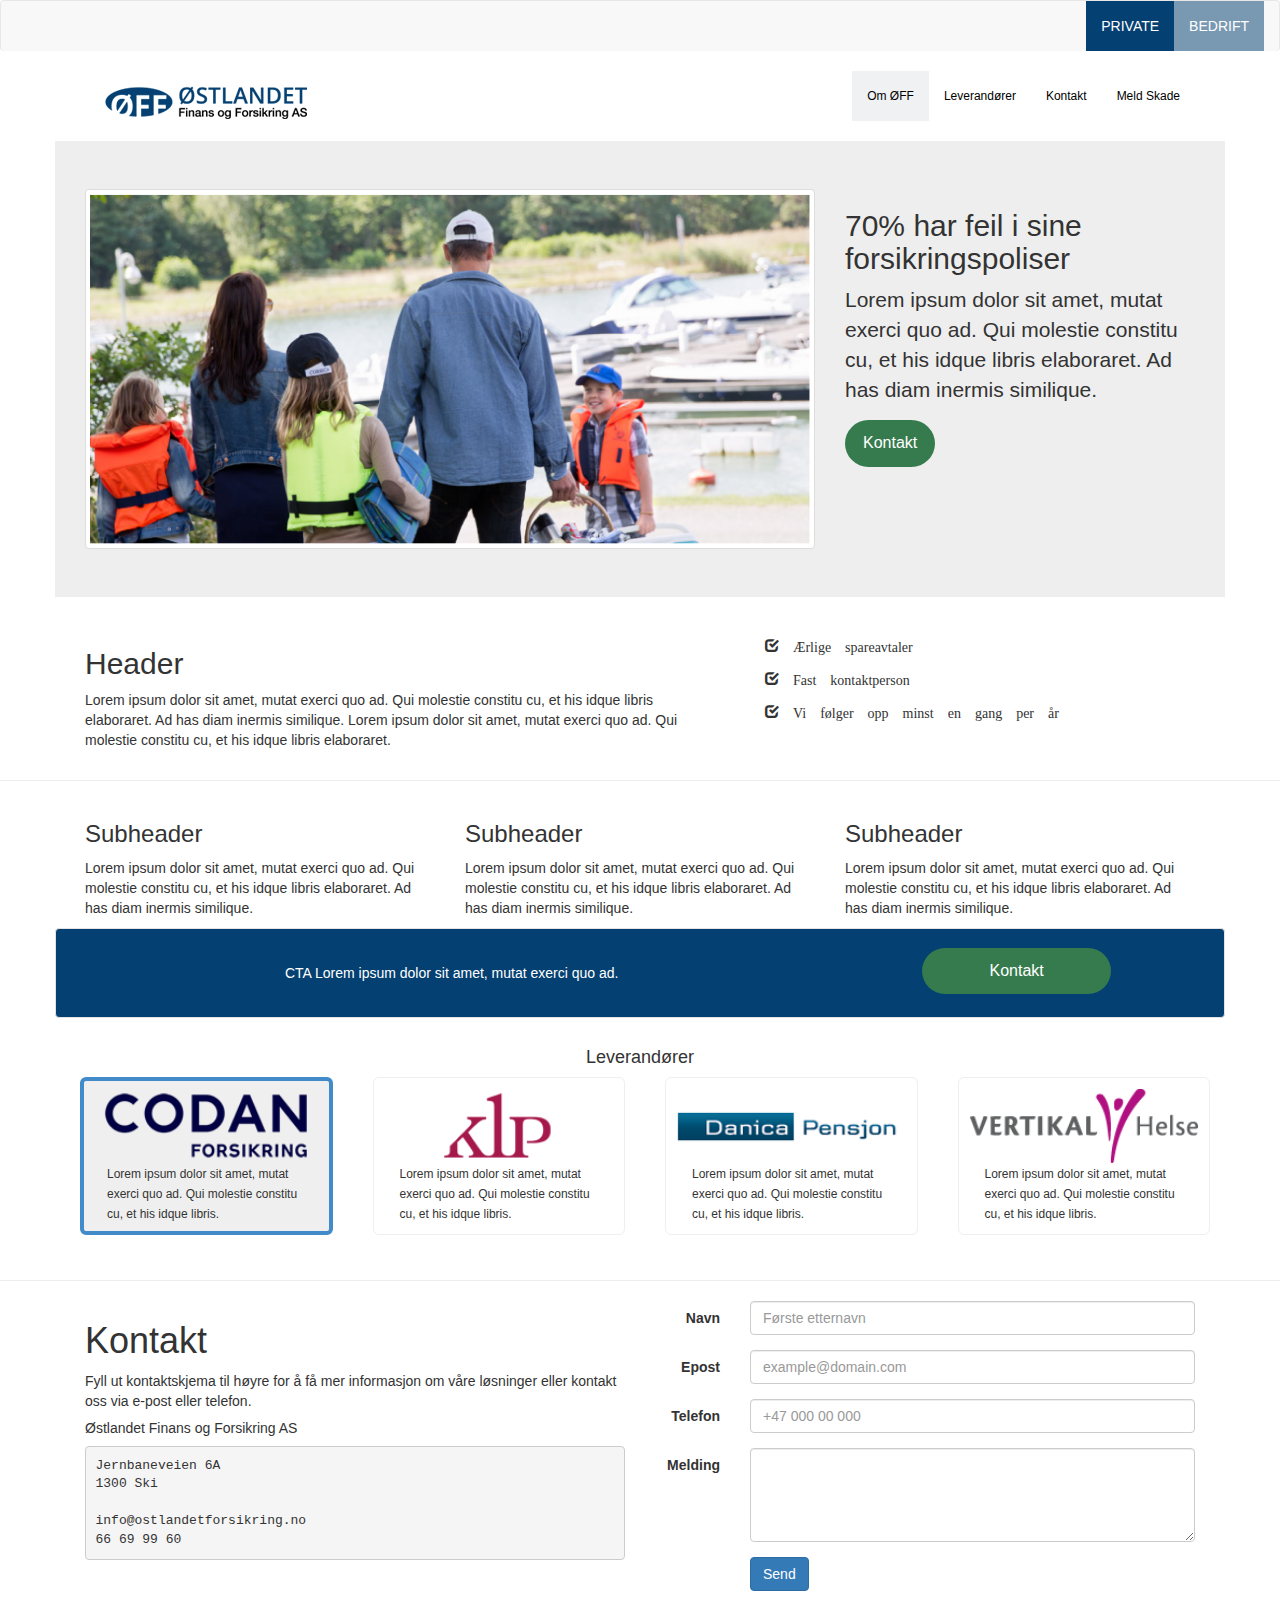
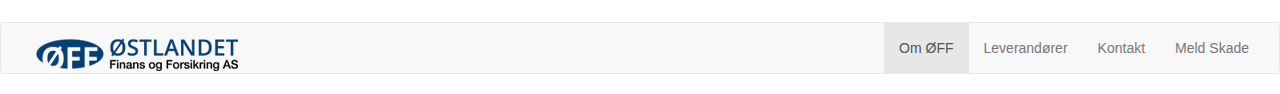
==== index.html @ be318655 "Uploading files" ====
<!doctype html>
<html>
<head>
<meta charset="UTF-8">
<title>Page</title>

<link rel="stylesheet" href="http://maxcdn.bootstrapcdn.com/bootstrap/3.3.6/css/bootstrap.min.css">
<script src="https://ajax.googleapis.com/ajax/libs/jquery/1.12.0/jquery.min.js"></script>
<script src="http://maxcdn.bootstrapcdn.com/bootstrap/3.3.6/js/bootstrap.min.js"></script>
<link rel="stylesheet" href="style.css" type="text/css" />
<script src="js/javascript.js"></script>

</head>
		
<body>

<!-- Top navigation panel -->
<div id="custom-bootstrap-menu" class="navbar navbar-default " role="navigation">
    <div class="container-fluid">
        <div class="navbar-header">
            <button type="button" class="navbar-toggle" data-toggle="collapse" data-target=".navbar-menubuilder"><span class="sr-only">Toggle navigation</span><span class="icon-bar"></span><span class="icon-bar"></span><span class="icon-bar"></span>
            </button>
        </div>
        <div class="collapse navbar-collapse navbar-menubuilder">
            <ul class="nav navbar-nav navbar-right">
                <li class="active"><a href="index.html">PRIVATE</a>
                </li>
                <li><a href="bedrift.html">BEDRIFT</a>
                </li>
            </ul>
        </div>
    </div>
</div>


<!-- Second navigation panel -->
<div class="container">
<div id="custom-bootstrap-menu1" class="navbar navbar-default " role="navigation">
    <div class="container-fluid">
        <a class="navbar-brand" href="#">
                    <img src="images/logo.png" alt="">
                </a>
        <div class="collapse navbar-collapse navbar-menubuilder">
            <ul class="nav navbar-nav navbar-right">
                <li class="active"><a href="private-omoff">Om ØFF</a>
                </li>
                <li><a href="private-leverandører">Leverandører</a>
                </li>
                <li><a href="private-kontakt">Kontakt</a>
                </li>
                <li><a href="private-meldskade">Meld Skade</a>
                </li>
            </ul>
        </div>
    </div>
</div>
</div>

	<!-- First picture with text on its right!-->
    <div class="container jumbotron container-fluid">
  	
    <div class="container col-md-8">
   <img class="pull-left img-thumbnail" src="images/mainPicture.png">
   </div>
   
   <div class="container col-md-4">
    <h2 class="featurette-heading ">70% har feil i sine forsikringspoliser</h2>
    <p class="maintextright">Lorem ipsum dolor sit amet, mutat exerci quo ad. Qui molestie constitu cu, et his idque libris elaboraret. Ad has diam inermis similique.</p>
    <button type="button" class="btn btn-custom">Kontakt</button>
  </div>
  
  
  </div>
  <div class="container container-fluid">

<div class="container col-md-7">
<h2> Header</h2>
<p> Lorem ipsum dolor sit amet, mutat exerci quo ad. Qui molestie constitu cu, et his idque libris elaboraret. Ad has diam inermis similique. Lorem ipsum dolor sit amet, mutat exerci quo ad. Qui molestie constitu cu, et his idque libris elaboraret. </p>
</div>


<div class="col-md-5">
     

    
        <ul class="list-group">
  <li class="list-group-item glyphicon glyphicon-check"> Ærlige spareavtaler</li>
  <li class="list-group-item glyphicon glyphicon-check"> Fast kontaktperson</li>
  <li class="list-group-item glyphicon glyphicon-check"> Vi følger opp minst en gang per år</li>
  
</ul>
        
    </div>
</div>


<hr>
<div class="container container-fluid">
<div class="container col-md-4">
	<h3>Subheader</h3>
    <p> Lorem ipsum dolor sit amet, mutat exerci quo ad. Qui molestie constitu cu, et his idque libris elaboraret. Ad has diam inermis similique. </p>
</div>
<div class="container col-md-4">
	<h3>Subheader</h3>
    <p> Lorem ipsum dolor sit amet, mutat exerci quo ad. Qui molestie constitu cu, et his idque libris elaboraret. Ad has diam inermis similique. </p>
</div>
<div class="container col-md-4">
	<h3>Subheader</h3>
    <p> Lorem ipsum dolor sit amet, mutat exerci quo ad. Qui molestie constitu cu, et his idque libris elaboraret. Ad has diam inermis similique. </p>
</div>

</div>

<div class=" container well welledit"> 
     
  
      <div class="panel-body col-md-8">
        CTA Lorem ipsum dolor sit amet, mutat exerci quo ad.
      </div>
      <div class="col-md-1"></div>
      <button type="button" class="btn btn-custom col-md-2">Kontakt</button>
      
</div>

<div class="container leverandorer">
<h4>Leverandører</h4>
</div>


<!-- Leverandører part with 4 column with logos and texts !-->
<div class="container">
    
    <div class="row form-group product-chooser">
    
    	<div class="col-xs-12 col-sm-12 col-md-3 col-lg-3">
    		<div class="product-chooser-item selected">
    			<img src="images/codan-logo.png" class="img-rounded col-xs-4 col-sm-4 col-md-12 col-lg-12" alt="Mobile and Desktop">
                <div class="col-xs-8 col-sm-8 col-md-12 col-lg-12">
    			
    				<span class="description">Lorem ipsum dolor sit amet, mutat exerci quo ad. Qui molestie constitu cu, et his idque libris.</span>
    				<input type="radio" name="product" value="mobile_desktop" checked="checked">
    			</div>
    			<div class="clear"></div>
    		</div>
    	</div>
    	
    	<div class="col-xs-12 col-sm-12 col-md-3 col-lg-3">
    		<div class="product-chooser-item">
    			<img src="images/klp.png" class="img-rounded col-xs-4 col-sm-4 col-md-12 col-lg-12" alt="Desktop">
                <div class="col-xs-8 col-sm-8 col-md-12 col-lg-12">
    				
    				<span class="description">Lorem ipsum dolor sit amet, mutat exerci quo ad. Qui molestie constitu cu, et his idque libris.</span>
    				<input type="radio" name="product" value="desktop">
    			</div>
    			<div class="clear"></div>
    		</div>
    	</div>
    	
    	<div class="col-xs-12 col-sm-12 col-md-3 col-lg-3">
    		<div class="product-chooser-item">
    			<img src="images/Logo-Danica-Pensjon-32px.png" class="img-rounded col-xs-4 col-sm-4 col-md-12 col-lg-12 imagessizesdanica" alt="Mobile">
                <div class="col-xs-8 col-sm-8 col-md-12 col-lg-12">
    				
    				<span class="description">Lorem ipsum dolor sit amet, mutat exerci quo ad. Qui molestie constitu cu, et his idque libris.</span>
    				<input type="radio" name="product" value="mobile">
    			</div>
    			<div class="clear"></div>
    		</div>
    	</div>
        
        <div class="col-xs-12 col-sm-12 col-md-3 col-lg-3">
    		<div class="product-chooser-item">
    			<img src="images/vertikal_helse.png" class="img-rounded col-xs-4 col-sm-4 col-md-12 col-lg-12 imagessizes" alt="Mobile">
                <div class="col-xs-8 col-sm-8 col-md-12 col-lg-12">
    				
    				<span class="description">Lorem ipsum dolor sit amet, mutat exerci quo ad. Qui molestie constitu cu, et his idque libris.</span>
    				<input type="radio" name="product" value="mobile">
    			</div>
    			<div class="clear"></div>
    		</div>
    	</div>
    	
    </div>
</div>

<hr>
<div class="container">
	<div  class="col-md-6">
	<h1>Kontakt</h1>
    <p> Fyll ut kontaktskjema til høyre for å få mer informasjon om våre løsninger eller kontakt oss via e-post eller telefon.</p>

<h5>Østlandet Finans og Forsikring AS</h5>
<pre>Jernbaneveien 6A
1300 Ski

info@ostlandetforsikring.no
66 69 99 60 
</pre>
</div>
    
    
    
    <form class="form-horizontal col-md-6" role="form" method="post" action="index.php">
    <div class="form-group">
        <label for="name" class="col-sm-2 control-label">Navn</label>
        <div class="col-sm-10">
            <input type="text" class="form-control" id="name" name="name" placeholder="Første etternavn" >
        </div>
    </div>
    <div class="form-group">
        <label for="email" class="col-sm-2 control-label">Epost</label>
        <div class="col-sm-10">
            <input type="email" class="form-control" id="email" name="email" placeholder="example@domain.com" >
        </div>
    </div>
    <div class="form-group">
        <label for="human" class="col-sm-2 control-label">Telefon</label>
        <div class="col-sm-10">
            <input type="text" class="form-control" id="human" name="human" placeholder="+47 000 00 000">
           
        </div>
    </div>
    <div class="form-group">
        <label for="message" class="col-sm-2 control-label">Melding</label>
        <div class="col-sm-10">
            <textarea class="form-control" rows="4" name="message"></textarea>
        
    </div>
    </div>
        
    <div class="form-group">
        <div class="col-sm-10 col-sm-offset-2">
            <input id="submit" name="submit" type="submit" value="Send" class="btn btn-primary">
        </div>
    </div>
    <div class="form-group">
        <div class="col-sm-10 col-sm-offset-2">
             
        </div>
    </div>
</form> 
</div>

<div id="custom-bootstrap-menu2" class="navbar navbar-default " role="navigation">
    <div class="container-fluid">
        <a class="navbar-brand" href="#">
                    <img src="images/logo.png" alt="">
                </a>
        <div class="collapse navbar-collapse navbar-menubuilder">
            <ul class="nav navbar-nav navbar-right">
                <li class="active"><a href="private-omoff">Om ØFF</a>
                </li>
                <li><a href="private-leverandører">Leverandører</a>
                </li>
                <li><a href="private-kontakt">Kontakt</a>
                </li>
                <li><a href="private-meldskade">Meld Skade</a>
                </li>
            </ul>
        </div>
    </div>
</div>


</body>
</html>
---- style.css ----
#custom-bootstrap-menu.navbar-default .navbar-brand {
    color: rgba(119, 119, 119, 1);
}
#custom-bootstrap-menu.navbar-default {
    font-size: 14px;
    background-color: rgba(248, 248, 248, 1);
    border-bottom-width: 0px;
}
#custom-bootstrap-menu.navbar-default .navbar-nav>li>a {
    color: rgba(255, 255, 255, 1);
    background-color: rgba(121, 152, 178, 1);
}
#custom-bootstrap-menu.navbar-default .navbar-nav>li>a:hover,
#custom-bootstrap-menu.navbar-default .navbar-nav>li>a:focus {
    color: rgba(51, 51, 51, 1);
    background-color: rgba(248, 248, 248, 0);
}
#custom-bootstrap-menu.navbar-default .navbar-nav>.active>a,
#custom-bootstrap-menu.navbar-default .navbar-nav>.active>a:hover,
#custom-bootstrap-menu.navbar-default .navbar-nav>.active>a:focus {
    color: rgba(255, 255, 255, 1);
    background-color: rgba(4, 64, 113, 1);
}
#custom-bootstrap-menu.navbar-default .navbar-toggle {
    border-color: #044071;
}
#custom-bootstrap-menu.navbar-default .navbar-toggle:hover,
#custom-bootstrap-menu.navbar-default .navbar-toggle:focus {
    background-color: #044071;
}
#custom-bootstrap-menu.navbar-default .navbar-toggle .icon-bar {
    background-color: #044071;
}
#custom-bootstrap-menu.navbar-default .navbar-toggle:hover .icon-bar,
#custom-bootstrap-menu.navbar-default .navbar-toggle:focus .icon-bar {
    background-color: #f8f8f8;
}



#custom-bootstrap-menu1.navbar-default .navbar-brand {
    color: rgba(119, 119, 119, 1);
}
#custom-bootstrap-menu1.navbar-default {
    font-size: 12px;
    background-color: rgba(255, 255, 255, 1);
    border-width: 0px;
    border-radius: 0px;
}
#custom-bootstrap-menu1.navbar-default .navbar-nav>li>a {
    color: rgba(0, 0, 0, 1);
    background-color: rgba(255, 255, 255, 1);
}
#custom-bootstrap-menu1.navbar-default .navbar-nav>li>a:hover,
#custom-bootstrap-menu1.navbar-default .navbar-nav>li>a:focus {
    color: rgba(51, 51, 51, 1);
    background-color: rgba(239, 241, 243, 1);
}
#custom-bootstrap-menu1.navbar-default .navbar-nav>.active>a,
#custom-bootstrap-menu1.navbar-default .navbar-nav>.active>a:hover,
#custom-bootstrap-menu1.navbar-default .navbar-nav>.active>a:focus {
    color: rgba(0, 0, 0, 1);
    background-color: rgba(239, 241, 243, 1);
}
#custom-bootstrap-menu1.navbar-default .navbar-toggle {
    border-color: #eff1f3;
}
#custom-bootstrap-menu1.navbar-default .navbar-toggle:hover,
#custom-bootstrap-menu1.navbar-default .navbar-toggle:focus {
    background-color: #eff1f3;
}
#custom-bootstrap-menu1.navbar-default .navbar-toggle .icon-bar {
    background-color: #eff1f3;
}
#custom-bootstrap-menu1.navbar-default .navbar-toggle:hover .icon-bar,
#custom-bootstrap-menu1.navbar-default .navbar-toggle:focus .icon-bar {
    background-color: #ffffff;
}

.btn-custom {background: rgba(54, 123, 77, 1); border-color: rgba(255, 255, 255, 0); color: rgba(255, 255, 255, 1); font-size: 16px; border-radius: 70px; border-width: 6px;}
.btn-custom:hover {background: rgba(78, 126, 94, 1); border-color: rgba(255, 255, 255, 0); color: rgba(255, 255, 255, 1);}
.btn-custom:active, .btn-custom:focus {background: rgba(54, 123, 77, 1); border-color: rgba(54, 123, 77, 1); color: rgba(255, 255, 255, 1);}



.radio label {
    /*min-width: 400px;*/
    width: 100%;
    
    font-weight: normal;
}
.radio input[type="radio"]:empty {
    display: none;
}
.radio input[type="radio"]:empty ~ label {
    position: relative;
    line-height: 2.5em;
    text-indent: 3.25em;
    cursor: pointer;
    -webkit-user-select: none;
    -moz-user-select: none;
    -ms-user-select: none;
    user-select: none;
}
.radio input[type="radio"]:empty ~ label:before {
    position: absolute;
    display: block;
    top: 0;
    bottom: 0;
    left: 0;
    content:'';
    width: 2.5em;
    
    border-radius: 3px 0 0 3px;
}
.radio input[type="radio"]:hover:not(:checked) ~ label:before {
    content:'\2714';
    text-indent: .9em;
    color: #C2C2C2;
}
.radio input[type="radio"]:hover:not(:checked) ~ label {
    color: #888;
}
.radio input[type="radio"]:checked ~ label:before {
    content:'\2714';
    text-indent: .9em;
    color: #333;
    
}
.radio input[type="radio"]:checked ~ label {
    color: #777;
}
.radio input[type="radio"]:focus ~ label:before {
    box-shadow: 0 0 0 3px #999;
}

.radio-primary input[type="radio"]:checked ~ label:before {
    color: #fff;
    background-color: #337ab7;
}
.radio-success input[type="radio"]:checked ~ label:before {
    color: #fff;
    background-color: #5cb85c;
}
.radio-danger input[type="radio"]:checked ~ label:before {
    color: #fff;
    background-color: #d9534f;
}
.radio-warning input[type="radio"]:checked ~ label:before {
    color: #fff;
    background-color: #f0ad4e;
}
.radio-info input[type="radio"]:checked ~ label:before {
    color: #fff;
    background-color: #5bc0de;
}

.welledit{
	background:#044071;
	color: #FFFFFF;
	text-align: center;
	
	}
	
.leverandorer{
	text-align: center;
	}
	
	
	div.clear
{
    clear: both;
}

div.product-chooser{
    
}

    div.product-chooser.disabled div.product-chooser-item
	{
		zoom: 1;
		filter: alpha(opacity=60);
		opacity: 0.6;
		cursor: default;
	}

	div.product-chooser div.product-chooser-item{
		padding: 11px;
		border-radius: 6px;
		cursor: pointer;
		position: relative;
		border: 1px solid #efefef;
		margin-bottom: 10px;
        margin-left: 10px;
        margin-right: 10x;
	}
	
	div.product-chooser div.product-chooser-item.selected{
		border: 4px solid #428bca;
		background: #efefef;
		padding: 8px;
		filter: alpha(opacity=100);
		opacity: 1;
	}
	
		div.product-chooser div.product-chooser-item img{
			padding: 0;
		}
		
		div.product-chooser div.product-chooser-item span.title{
			display: block;
			margin: 10px 0 5px 0;
			font-weight: bold;
			font-size: 12px;
		}
		
		div.product-chooser div.product-chooser-item span.description{
			font-size: 12px;
		}
		
		div.product-chooser div.product-chooser-item input{
			position: absolute;
			left: 0;
			top: 0;
			visibility:hidden;
		}
		
.list-group li:nth-child(1){
  
  border: 0 none;
  
}
.list-group li:nth-child(2){
  
  border: 0 none;
}
.list-group li:nth-child(3){
  
  border: 0 none;
}
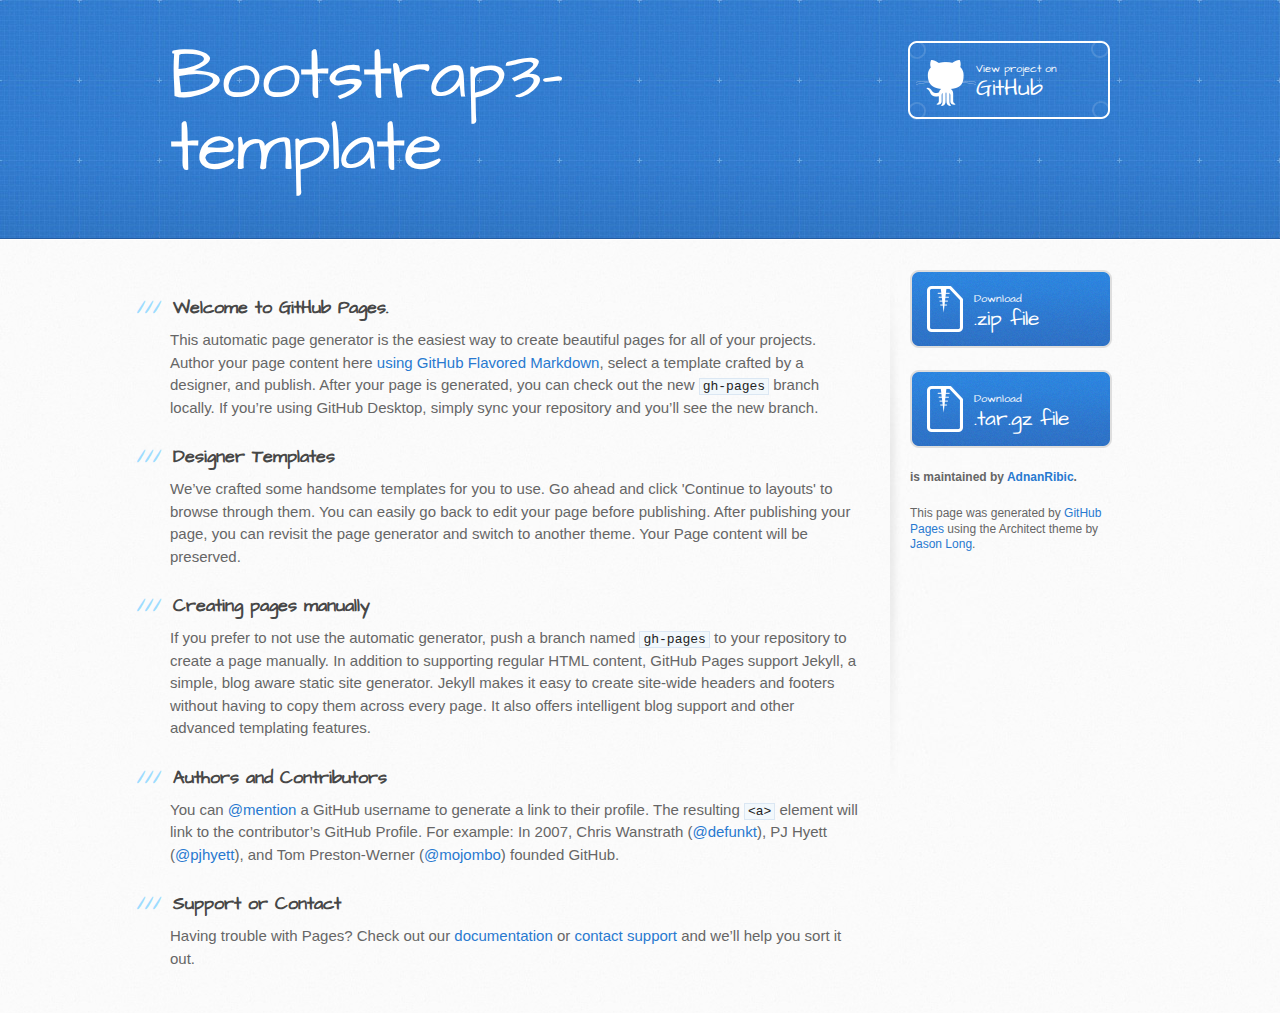
==== commit e77eea42: "Create gh-pages branch via GitHub" ====
--- a/index.html
+++ b/index.html
@@ -1,266 +1,76 @@
-<!doctype html>
+<!DOCTYPE html>
 <html>
-<head>
-<meta charset="UTF-8">
-<title>Page</title>
+  <head>
+    <meta charset='utf-8'>
+    <meta http-equiv="X-UA-Compatible" content="chrome=1">
+    <meta name="viewport" content="width=device-width, initial-scale=1, maximum-scale=1">
+    <link href='https://fonts.googleapis.com/css?family=Architects+Daughter' rel='stylesheet' type='text/css'>
+    <link rel="stylesheet" type="text/css" href="stylesheets/stylesheet.css" media="screen">
+    <link rel="stylesheet" type="text/css" href="stylesheets/github-light.css" media="screen">
+    <link rel="stylesheet" type="text/css" href="stylesheets/print.css" media="print">
 
-<link rel="stylesheet" href="http://maxcdn.bootstrapcdn.com/bootstrap/3.3.6/css/bootstrap.min.css">
-<script src="https://ajax.googleapis.com/ajax/libs/jquery/1.12.0/jquery.min.js"></script>
-<script src="http://maxcdn.bootstrapcdn.com/bootstrap/3.3.6/js/bootstrap.min.js"></script>
-<link rel="stylesheet" href="style.css" type="text/css" />
-<script src="js/javascript.js"></script>
+    <!--[if lt IE 9]>
+    <script src="//html5shiv.googlecode.com/svn/trunk/html5.js"></script>
+    <![endif]-->
 
-</head>
-		
-<body>
+    <title>Bootstrap3-template by AdnanRibic</title>
+  </head>
 
-<!-- Top navigation panel -->
-<div id="custom-bootstrap-menu" class="navbar navbar-default " role="navigation">
-    <div class="container-fluid">
-        <div class="navbar-header">
-            <button type="button" class="navbar-toggle" data-toggle="collapse" data-target=".navbar-menubuilder"><span class="sr-only">Toggle navigation</span><span class="icon-bar"></span><span class="icon-bar"></span><span class="icon-bar"></span>
-            </button>
-        </div>
-        <div class="collapse navbar-collapse navbar-menubuilder">
-            <ul class="nav navbar-nav navbar-right">
-                <li class="active"><a href="index.html">PRIVATE</a>
-                </li>
-                <li><a href="bedrift.html">BEDRIFT</a>
-                </li>
-            </ul>
-        </div>
+  <body>
+    <header>
+      <div class="inner">
+        <h1>Bootstrap3-template</h1>
+        <h2></h2>
+        <a href="https://github.com/AdnanRibic/Bootstrap3-template" class="button"><small>View project on</small> GitHub</a>
+      </div>
+    </header>
+
+    <div id="content-wrapper">
+      <div class="inner clearfix">
+        <section id="main-content">
+          <h3>
+<a id="welcome-to-github-pages" class="anchor" href="#welcome-to-github-pages" aria-hidden="true"><span aria-hidden="true" class="octicon octicon-link"></span></a>Welcome to GitHub Pages.</h3>
+
+<p>This automatic page generator is the easiest way to create beautiful pages for all of your projects. Author your page content here <a href="https://guides.github.com/features/mastering-markdown/">using GitHub Flavored Markdown</a>, select a template crafted by a designer, and publish. After your page is generated, you can check out the new <code>gh-pages</code> branch locally. If you’re using GitHub Desktop, simply sync your repository and you’ll see the new branch.</p>
+
+<h3>
+<a id="designer-templates" class="anchor" href="#designer-templates" aria-hidden="true"><span aria-hidden="true" class="octicon octicon-link"></span></a>Designer Templates</h3>
+
+<p>We’ve crafted some handsome templates for you to use. Go ahead and click 'Continue to layouts' to browse through them. You can easily go back to edit your page before publishing. After publishing your page, you can revisit the page generator and switch to another theme. Your Page content will be preserved.</p>
+
+<h3>
+<a id="creating-pages-manually" class="anchor" href="#creating-pages-manually" aria-hidden="true"><span aria-hidden="true" class="octicon octicon-link"></span></a>Creating pages manually</h3>
+
+<p>If you prefer to not use the automatic generator, push a branch named <code>gh-pages</code> to your repository to create a page manually. In addition to supporting regular HTML content, GitHub Pages support Jekyll, a simple, blog aware static site generator. Jekyll makes it easy to create site-wide headers and footers without having to copy them across every page. It also offers intelligent blog support and other advanced templating features.</p>
+
+<h3>
+<a id="authors-and-contributors" class="anchor" href="#authors-and-contributors" aria-hidden="true"><span aria-hidden="true" class="octicon octicon-link"></span></a>Authors and Contributors</h3>
+
+<p>You can <a href="https://help.github.com/articles/basic-writing-and-formatting-syntax/#mentioning-users-and-teams" class="user-mention">@mention</a> a GitHub username to generate a link to their profile. The resulting <code>&lt;a&gt;</code> element will link to the contributor’s GitHub Profile. For example: In 2007, Chris Wanstrath (<a href="https://github.com/defunkt" class="user-mention">@defunkt</a>), PJ Hyett (<a href="https://github.com/pjhyett" class="user-mention">@pjhyett</a>), and Tom Preston-Werner (<a href="https://github.com/mojombo" class="user-mention">@mojombo</a>) founded GitHub.</p>
+
+<h3>
+<a id="support-or-contact" class="anchor" href="#support-or-contact" aria-hidden="true"><span aria-hidden="true" class="octicon octicon-link"></span></a>Support or Contact</h3>
+
+<p>Having trouble with Pages? Check out our <a href="https://help.github.com/pages">documentation</a> or <a href="https://github.com/contact">contact support</a> and we’ll help you sort it out.</p>
+        </section>
+
+        <aside id="sidebar">
+          <a href="https://github.com/AdnanRibic/Bootstrap3-template/zipball/master" class="button">
+            <small>Download</small>
+            .zip file
+          </a>
+          <a href="https://github.com/AdnanRibic/Bootstrap3-template/tarball/master" class="button">
+            <small>Download</small>
+            .tar.gz file
+          </a>
+
+          <p class="repo-owner"><a href="https://github.com/AdnanRibic/Bootstrap3-template"></a> is maintained by <a href="https://github.com/AdnanRibic">AdnanRibic</a>.</p>
+
+          <p>This page was generated by <a href="https://pages.github.com">GitHub Pages</a> using the Architect theme by <a href="https://twitter.com/jasonlong">Jason Long</a>.</p>
+        </aside>
+      </div>
     </div>
-</div>
 
-
-<!-- Second navigation panel -->
-<div class="container">
-<div id="custom-bootstrap-menu1" class="navbar navbar-default " role="navigation">
-    <div class="container-fluid">
-        <a class="navbar-brand" href="#">
-                    <img src="images/logo.png" alt="">
-                </a>
-        <div class="collapse navbar-collapse navbar-menubuilder">
-            <ul class="nav navbar-nav navbar-right">
-                <li class="active"><a href="private-omoff">Om ØFF</a>
-                </li>
-                <li><a href="private-leverandører">Leverandører</a>
-                </li>
-                <li><a href="private-kontakt">Kontakt</a>
-                </li>
-                <li><a href="private-meldskade">Meld Skade</a>
-                </li>
-            </ul>
-        </div>
-    </div>
-</div>
-</div>
-
-	<!-- First picture with text on its right!-->
-    <div class="container jumbotron container-fluid">
-  	
-    <div class="container col-md-8">
-   <img class="pull-left img-thumbnail" src="images/mainPicture.png">
-   </div>
-   
-   <div class="container col-md-4">
-    <h2 class="featurette-heading ">70% har feil i sine forsikringspoliser</h2>
-    <p class="maintextright">Lorem ipsum dolor sit amet, mutat exerci quo ad. Qui molestie constitu cu, et his idque libris elaboraret. Ad has diam inermis similique.</p>
-    <button type="button" class="btn btn-custom">Kontakt</button>
-  </div>
   
-  
-  </div>
-  <div class="container container-fluid">
-
-<div class="container col-md-7">
-<h2> Header</h2>
-<p> Lorem ipsum dolor sit amet, mutat exerci quo ad. Qui molestie constitu cu, et his idque libris elaboraret. Ad has diam inermis similique. Lorem ipsum dolor sit amet, mutat exerci quo ad. Qui molestie constitu cu, et his idque libris elaboraret. </p>
-</div>
-
-
-<div class="col-md-5">
-     
-
-    
-        <ul class="list-group">
-  <li class="list-group-item glyphicon glyphicon-check"> Ærlige spareavtaler</li>
-  <li class="list-group-item glyphicon glyphicon-check"> Fast kontaktperson</li>
-  <li class="list-group-item glyphicon glyphicon-check"> Vi følger opp minst en gang per år</li>
-  
-</ul>
-        
-    </div>
-</div>
-
-
-<hr>
-<div class="container container-fluid">
-<div class="container col-md-4">
-	<h3>Subheader</h3>
-    <p> Lorem ipsum dolor sit amet, mutat exerci quo ad. Qui molestie constitu cu, et his idque libris elaboraret. Ad has diam inermis similique. </p>
-</div>
-<div class="container col-md-4">
-	<h3>Subheader</h3>
-    <p> Lorem ipsum dolor sit amet, mutat exerci quo ad. Qui molestie constitu cu, et his idque libris elaboraret. Ad has diam inermis similique. </p>
-</div>
-<div class="container col-md-4">
-	<h3>Subheader</h3>
-    <p> Lorem ipsum dolor sit amet, mutat exerci quo ad. Qui molestie constitu cu, et his idque libris elaboraret. Ad has diam inermis similique. </p>
-</div>
-
-</div>
-
-<div class=" container well welledit"> 
-     
-  
-      <div class="panel-body col-md-8">
-        CTA Lorem ipsum dolor sit amet, mutat exerci quo ad.
-      </div>
-      <div class="col-md-1"></div>
-      <button type="button" class="btn btn-custom col-md-2">Kontakt</button>
-      
-</div>
-
-<div class="container leverandorer">
-<h4>Leverandører</h4>
-</div>
-
-
-<!-- Leverandører part with 4 column with logos and texts !-->
-<div class="container">
-    
-    <div class="row form-group product-chooser">
-    
-    	<div class="col-xs-12 col-sm-12 col-md-3 col-lg-3">
-    		<div class="product-chooser-item selected">
-    			<img src="images/codan-logo.png" class="img-rounded col-xs-4 col-sm-4 col-md-12 col-lg-12" alt="Mobile and Desktop">
-                <div class="col-xs-8 col-sm-8 col-md-12 col-lg-12">
-    			
-    				<span class="description">Lorem ipsum dolor sit amet, mutat exerci quo ad. Qui molestie constitu cu, et his idque libris.</span>
-    				<input type="radio" name="product" value="mobile_desktop" checked="checked">
-    			</div>
-    			<div class="clear"></div>
-    		</div>
-    	</div>
-    	
-    	<div class="col-xs-12 col-sm-12 col-md-3 col-lg-3">
-    		<div class="product-chooser-item">
-    			<img src="images/klp.png" class="img-rounded col-xs-4 col-sm-4 col-md-12 col-lg-12" alt="Desktop">
-                <div class="col-xs-8 col-sm-8 col-md-12 col-lg-12">
-    				
-    				<span class="description">Lorem ipsum dolor sit amet, mutat exerci quo ad. Qui molestie constitu cu, et his idque libris.</span>
-    				<input type="radio" name="product" value="desktop">
-    			</div>
-    			<div class="clear"></div>
-    		</div>
-    	</div>
-    	
-    	<div class="col-xs-12 col-sm-12 col-md-3 col-lg-3">
-    		<div class="product-chooser-item">
-    			<img src="images/Logo-Danica-Pensjon-32px.png" class="img-rounded col-xs-4 col-sm-4 col-md-12 col-lg-12 imagessizesdanica" alt="Mobile">
-                <div class="col-xs-8 col-sm-8 col-md-12 col-lg-12">
-    				
-    				<span class="description">Lorem ipsum dolor sit amet, mutat exerci quo ad. Qui molestie constitu cu, et his idque libris.</span>
-    				<input type="radio" name="product" value="mobile">
-    			</div>
-    			<div class="clear"></div>
-    		</div>
-    	</div>
-        
-        <div class="col-xs-12 col-sm-12 col-md-3 col-lg-3">
-    		<div class="product-chooser-item">
-    			<img src="images/vertikal_helse.png" class="img-rounded col-xs-4 col-sm-4 col-md-12 col-lg-12 imagessizes" alt="Mobile">
-                <div class="col-xs-8 col-sm-8 col-md-12 col-lg-12">
-    				
-    				<span class="description">Lorem ipsum dolor sit amet, mutat exerci quo ad. Qui molestie constitu cu, et his idque libris.</span>
-    				<input type="radio" name="product" value="mobile">
-    			</div>
-    			<div class="clear"></div>
-    		</div>
-    	</div>
-    	
-    </div>
-</div>
-
-<hr>
-<div class="container">
-	<div  class="col-md-6">
-	<h1>Kontakt</h1>
-    <p> Fyll ut kontaktskjema til høyre for å få mer informasjon om våre løsninger eller kontakt oss via e-post eller telefon.</p>
-
-<h5>Østlandet Finans og Forsikring AS</h5>
-<pre>Jernbaneveien 6A
-1300 Ski
-
-info@ostlandetforsikring.no
-66 69 99 60 
-</pre>
-</div>
-    
-    
-    
-    <form class="form-horizontal col-md-6" role="form" method="post" action="index.php">
-    <div class="form-group">
-        <label for="name" class="col-sm-2 control-label">Navn</label>
-        <div class="col-sm-10">
-            <input type="text" class="form-control" id="name" name="name" placeholder="Første etternavn" >
-        </div>
-    </div>
-    <div class="form-group">
-        <label for="email" class="col-sm-2 control-label">Epost</label>
-        <div class="col-sm-10">
-            <input type="email" class="form-control" id="email" name="email" placeholder="example@domain.com" >
-        </div>
-    </div>
-    <div class="form-group">
-        <label for="human" class="col-sm-2 control-label">Telefon</label>
-        <div class="col-sm-10">
-            <input type="text" class="form-control" id="human" name="human" placeholder="+47 000 00 000">
-           
-        </div>
-    </div>
-    <div class="form-group">
-        <label for="message" class="col-sm-2 control-label">Melding</label>
-        <div class="col-sm-10">
-            <textarea class="form-control" rows="4" name="message"></textarea>
-        
-    </div>
-    </div>
-        
-    <div class="form-group">
-        <div class="col-sm-10 col-sm-offset-2">
-            <input id="submit" name="submit" type="submit" value="Send" class="btn btn-primary">
-        </div>
-    </div>
-    <div class="form-group">
-        <div class="col-sm-10 col-sm-offset-2">
-             
-        </div>
-    </div>
-</form> 
-</div>
-
-<div id="custom-bootstrap-menu2" class="navbar navbar-default " role="navigation">
-    <div class="container-fluid">
-        <a class="navbar-brand" href="#">
-                    <img src="images/logo.png" alt="">
-                </a>
-        <div class="collapse navbar-collapse navbar-menubuilder">
-            <ul class="nav navbar-nav navbar-right">
-                <li class="active"><a href="private-omoff">Om ØFF</a>
-                </li>
-                <li><a href="private-leverandører">Leverandører</a>
-                </li>
-                <li><a href="private-kontakt">Kontakt</a>
-                </li>
-                <li><a href="private-meldskade">Meld Skade</a>
-                </li>
-            </ul>
-        </div>
-    </div>
-</div>
-
-
-</body>
+  </body>
 </html>
--- a/stylesheets/stylesheet.css
+++ b/stylesheets/stylesheet.css
@@ -0,0 +1,881 @@
+/*! normalize.css v3.0.2 | MIT License | git.io/normalize */
+
+/**
+ * 1. Set default font family to sans-serif.
+ * 2. Prevent iOS text size adjust after orientation change, without disabling
+ *    user zoom.
+ */
+
+html {
+  font-family: sans-serif; /* 1 */
+  -webkit-text-size-adjust: 100%; /* 2 */
+  -ms-text-size-adjust: 100%; /* 2 */
+}
+
+/**
+ * Remove default margin.
+ */
+
+body {
+  margin: 0;
+}
+
+/* HTML5 display definitions
+   ========================================================================== */
+
+/**
+ * Correct `block` display not defined for any HTML5 element in IE 8/9.
+ * Correct `block` display not defined for `details` or `summary` in IE 10/11
+ * and Firefox.
+ * Correct `block` display not defined for `main` in IE 11.
+ */
+
+article,
+aside,
+details,
+figcaption,
+figure,
+footer,
+header,
+hgroup,
+main,
+menu,
+nav,
+section,
+summary {
+  display: block;
+}
+
+/**
+ * 1. Correct `inline-block` display not defined in IE 8/9.
+ * 2. Normalize vertical alignment of `progress` in Chrome, Firefox, and Opera.
+ */
+
+audio,
+canvas,
+progress,
+video {
+  display: inline-block; /* 1 */
+  vertical-align: baseline; /* 2 */
+}
+
+/**
+ * Prevent modern browsers from displaying `audio` without controls.
+ * Remove excess height in iOS 5 devices.
+ */
+
+audio:not([controls]) {
+  display: none;
+  height: 0;
+}
+
+/**
+ * Address `[hidden]` styling not present in IE 8/9/10.
+ * Hide the `template` element in IE 8/9/11, Safari, and Firefox < 22.
+ */
+
+[hidden],
+template {
+  display: none;
+}
+
+/* Links
+   ========================================================================== */
+
+/**
+ * Remove the gray background color from active links in IE 10.
+ */
+
+a {
+  background-color: transparent;
+}
+
+/**
+ * Improve readability when focused and also mouse hovered in all browsers.
+ */
+
+a:active,
+a:hover {
+  outline: 0;
+}
+
+/* Text-level semantics
+   ========================================================================== */
+
+/**
+ * Address styling not present in IE 8/9/10/11, Safari, and Chrome.
+ */
+
+abbr[title] {
+  border-bottom: 1px dotted;
+}
+
+/**
+ * Address style set to `bolder` in Firefox 4+, Safari, and Chrome.
+ */
+
+b,
+strong {
+  font-weight: bold;
+}
+
+/**
+ * Address styling not present in Safari and Chrome.
+ */
+
+dfn {
+  font-style: italic;
+}
+
+/**
+ * Address variable `h1` font-size and margin within `section` and `article`
+ * contexts in Firefox 4+, Safari, and Chrome.
+ */
+
+h1 {
+  margin: 0.67em 0;
+  font-size: 2em;
+}
+
+/**
+ * Address styling not present in IE 8/9.
+ */
+
+mark {
+  color: #000;
+  background: #ff0;
+}
+
+/**
+ * Address inconsistent and variable font size in all browsers.
+ */
+
+small {
+  font-size: 80%;
+}
+
+/**
+ * Prevent `sub` and `sup` affecting `line-height` in all browsers.
+ */
+
+sub,
+sup {
+  position: relative;
+  font-size: 75%;
+  line-height: 0;
+  vertical-align: baseline;
+}
+
+sup {
+  top: -0.5em;
+}
+
+sub {
+  bottom: -0.25em;
+}
+
+/* Embedded content
+   ========================================================================== */
+
+/**
+ * Remove border when inside `a` element in IE 8/9/10.
+ */
+
+img {
+  border: 0;
+}
+
+/**
+ * Correct overflow not hidden in IE 9/10/11.
+ */
+
+svg:not(:root) {
+  overflow: hidden;
+}
+
+/* Grouping content
+   ========================================================================== */
+
+/**
+ * Address margin not present in IE 8/9 and Safari.
+ */
+
+figure {
+  margin: 1em 40px;
+}
+
+/**
+ * Address differences between Firefox and other browsers.
+ */
+
+hr {
+  height: 0;
+  -moz-box-sizing: content-box;
+  box-sizing: content-box;
+}
+
+/**
+ * Contain overflow in all browsers.
+ */
+
+pre {
+  overflow: auto;
+}
+
+/**
+ * Address odd `em`-unit font size rendering in all browsers.
+ */
+
+code,
+kbd,
+pre,
+samp {
+  font-family: monospace, monospace;
+  font-size: 1em;
+}
+
+/* Forms
+   ========================================================================== */
+
+/**
+ * Known limitation: by default, Chrome and Safari on OS X allow very limited
+ * styling of `select`, unless a `border` property is set.
+ */
+
+/**
+ * 1. Correct color not being inherited.
+ *    Known issue: affects color of disabled elements.
+ * 2. Correct font properties not being inherited.
+ * 3. Address margins set differently in Firefox 4+, Safari, and Chrome.
+ */
+
+button,
+input,
+optgroup,
+select,
+textarea {
+  margin: 0; /* 3 */
+  font: inherit; /* 2 */
+  color: inherit; /* 1 */
+}
+
+/**
+ * Address `overflow` set to `hidden` in IE 8/9/10/11.
+ */
+
+button {
+  overflow: visible;
+}
+
+/**
+ * Address inconsistent `text-transform` inheritance for `button` and `select`.
+ * All other form control elements do not inherit `text-transform` values.
+ * Correct `button` style inheritance in Firefox, IE 8/9/10/11, and Opera.
+ * Correct `select` style inheritance in Firefox.
+ */
+
+button,
+select {
+  text-transform: none;
+}
+
+/**
+ * 1. Avoid the WebKit bug in Android 4.0.* where (2) destroys native `audio`
+ *    and `video` controls.
+ * 2. Correct inability to style clickable `input` types in iOS.
+ * 3. Improve usability and consistency of cursor style between image-type
+ *    `input` and others.
+ */
+
+button,
+html input[type="button"], /* 1 */
+input[type="reset"],
+input[type="submit"] {
+  -webkit-appearance: button; /* 2 */
+  cursor: pointer; /* 3 */
+}
+
+/**
+ * Re-set default cursor for disabled elements.
+ */
+
+button[disabled],
+html input[disabled] {
+  cursor: default;
+}
+
+/**
+ * Remove inner padding and border in Firefox 4+.
+ */
+
+button::-moz-focus-inner,
+input::-moz-focus-inner {
+  padding: 0;
+  border: 0;
+}
+
+/**
+ * Address Firefox 4+ setting `line-height` on `input` using `!important` in
+ * the UA stylesheet.
+ */
+
+input {
+  line-height: normal;
+}
+
+/**
+ * It's recommended that you don't attempt to style these elements.
+ * Firefox's implementation doesn't respect box-sizing, padding, or width.
+ *
+ * 1. Address box sizing set to `content-box` in IE 8/9/10.
+ * 2. Remove excess padding in IE 8/9/10.
+ */
+
+input[type="checkbox"],
+input[type="radio"] {
+  box-sizing: border-box; /* 1 */
+  padding: 0; /* 2 */
+}
+
+/**
+ * Fix the cursor style for Chrome's increment/decrement buttons. For certain
+ * `font-size` values of the `input`, it causes the cursor style of the
+ * decrement button to change from `default` to `text`.
+ */
+
+input[type="number"]::-webkit-inner-spin-button,
+input[type="number"]::-webkit-outer-spin-button {
+  height: auto;
+}
+
+/**
+ * 1. Address `appearance` set to `searchfield` in Safari and Chrome.
+ * 2. Address `box-sizing` set to `border-box` in Safari and Chrome
+ *    (include `-moz` to future-proof).
+ */
+
+input[type="search"] {
+  -webkit-box-sizing: content-box; /* 2 */
+  -moz-box-sizing: content-box;
+  box-sizing: content-box;
+  -webkit-appearance: textfield; /* 1 */
+}
+
+/**
+ * Remove inner padding and search cancel button in Safari and Chrome on OS X.
+ * Safari (but not Chrome) clips the cancel button when the search input has
+ * padding (and `textfield` appearance).
+ */
+
+input[type="search"]::-webkit-search-cancel-button,
+input[type="search"]::-webkit-search-decoration {
+  -webkit-appearance: none;
+}
+
+/**
+ * Define consistent border, margin, and padding.
+ */
+
+fieldset {
+  padding: 0.35em 0.625em 0.75em;
+  margin: 0 2px;
+  border: 1px solid #c0c0c0;
+}
+
+/**
+ * 1. Correct `color` not being inherited in IE 8/9/10/11.
+ * 2. Remove padding so people aren't caught out if they zero out fieldsets.
+ */
+
+legend {
+  padding: 0; /* 2 */
+  border: 0; /* 1 */
+}
+
+/**
+ * Remove default vertical scrollbar in IE 8/9/10/11.
+ */
+
+textarea {
+  overflow: auto;
+}
+
+/**
+ * Don't inherit the `font-weight` (applied by a rule above).
+ * NOTE: the default cannot safely be changed in Chrome and Safari on OS X.
+ */
+
+optgroup {
+  font-weight: bold;
+}
+
+/* Tables
+   ========================================================================== */
+
+/**
+ * Remove most spacing between table cells.
+ */
+
+table {
+  border-spacing: 0;
+  border-collapse: collapse;
+}
+
+td,
+th {
+  padding: 0;
+}
+
+/* LAYOUT STYLES */
+body {
+  font-family: 'Helvetica Neue', Helvetica, Arial, serif;
+  font-size: 15px;
+  font-weight: 400;
+  line-height: 1.5;
+  color: #666;
+  background: #fafafa url(../images/body-bg.jpg) 0 0 repeat;
+}
+
+p {
+  margin-top: 0;
+}
+
+a {
+  color: #2879d0;
+}
+a:hover {
+  color: #2268b2;
+}
+
+header {
+  padding-top: 40px;
+  padding-bottom: 40px;
+  font-family: 'Architects Daughter', 'Helvetica Neue', Helvetica, Arial, serif;
+  background: #2e7bcf url(../images/header-bg.jpg) 0 0 repeat-x;
+  border-bottom: solid 1px #275da1;
+}
+
+header h1 {
+  width: 540px;
+  margin-top: 0;
+  margin-bottom: 0.2em;
+  font-size: 72px;
+  font-weight: normal;
+  line-height: 1;
+  color: #fff;
+  letter-spacing: -1px;
+}
+
+header h2 {
+  width: 540px;
+  margin-top: 0;
+  margin-bottom: 0;
+  font-size: 26px;
+  font-weight: normal;
+  line-height: 1.3;
+  color: #9ddcff;
+  letter-spacing: 0;
+}
+
+.inner {
+  position: relative;
+  width: 940px;
+  margin: 0 auto;
+}
+
+#content-wrapper {
+  padding-top: 30px;
+  border-top: solid 1px #fff;
+}
+
+#main-content {
+  float: left;
+  width: 690px;
+}
+
+#main-content img {
+  max-width: 100%;
+}
+
+aside#sidebar {
+  float: right;
+  width: 200px;
+  min-height: 504px;
+  padding-left: 20px;
+  font-size: 12px;
+  line-height: 1.3;
+  background: transparent url(../images/sidebar-bg.jpg) 0 0 no-repeat;
+}
+
+aside#sidebar p.repo-owner,
+aside#sidebar p.repo-owner a {
+  font-weight: bold;
+}
+
+#downloads {
+  margin-bottom: 40px;
+}
+
+a.button {
+  width: 134px;
+  height: 58px;
+  padding-top: 22px;
+  padding-left: 68px;
+  font-family: 'Architects Daughter', 'Helvetica Neue', Helvetica, Arial, serif;
+  font-size: 23px;
+  line-height: 1.2;
+  color: #fff;
+}
+a.button small {
+  display: block;
+  font-size: 11px;
+}
+header a.button {
+  position: absolute;
+  top: 0;
+  right: 0;
+  background: transparent url(../images/github-button.png) 0 0 no-repeat;
+}
+aside a.button {
+  display: block;
+  width: 138px;
+  padding-left: 64px;
+  margin-bottom: 20px;
+  font-size: 21px;
+  background: transparent url(../images/download-button.png) 0 0 no-repeat;
+}
+
+code, pre {
+  margin-bottom: 30px;
+  font-family: Monaco, "Bitstream Vera Sans Mono", "Lucida Console", Terminal, monospace;
+  font-size: 13px;
+  color: #222;
+}
+
+code {
+  padding: 0 3px;
+  background-color: #f2f8fc;
+  border: solid 1px #dbe7f3;
+}
+
+pre {
+  padding: 20px;
+  overflow: auto;
+  text-shadow: none;
+  background: #fff;
+  border: solid 1px #f2f2f2;
+}
+pre code {
+  padding: 0;
+  color: #2879d0;
+  background-color: #fff;
+  border: none;
+}
+
+ul, ol, dl {
+  margin-bottom: 20px;
+}
+
+
+/* COMMON STYLES */
+
+hr {
+  height: 0;
+  margin-top: 1em;
+  margin-bottom: 1em;
+  border: 0;
+  border-top: solid 1px #ddd;
+}
+
+table {
+  width: 100%;
+  border: 1px solid #ebebeb;
+}
+
+th {
+  font-weight: 500;
+}
+
+td {
+  font-weight: 300;
+  text-align: center;
+  border: 1px solid #ebebeb;
+}
+
+form {
+  padding: 20px;
+  background: #f2f2f2;
+
+}
+
+
+/* GENERAL ELEMENT TYPE STYLES */
+
+#main-content h1 {
+  margin-top: 0;
+  margin-bottom: 0;
+  font-family: 'Architects Daughter', 'Helvetica Neue', Helvetica, Arial, serif;
+  font-size: 2.8em;
+  font-weight: normal;
+  color: #474747;
+  text-indent: 6px;
+  letter-spacing: -1px;
+}
+
+#main-content h1:before {
+  padding-right: 0.3em;
+  margin-left: -0.9em;
+  color: #9ddcff;
+  content: "/";
+}
+
+#main-content h2 {
+  margin-bottom: 8px;
+  font-family: 'Architects Daughter', 'Helvetica Neue', Helvetica, Arial, serif;
+  font-size: 22px;
+  font-weight: bold;
+  color: #474747;
+  text-indent: 4px;
+}
+#main-content h2:before {
+  padding-right: 0.3em;
+  margin-left: -1.5em;
+  content: "//";
+  color: #9ddcff;
+}
+
+#main-content h3 {
+  margin-top: 24px;
+  margin-bottom: 8px;
+  font-family: 'Architects Daughter', 'Helvetica Neue', Helvetica, Arial, serif;
+  font-size: 18px;
+  font-weight: bold;
+  color: #474747;
+  text-indent: 3px;
+}
+
+#main-content h3:before {
+  padding-right: 0.3em;
+  margin-left: -2em;
+  content: "///";
+  color: #9ddcff;
+}
+
+#main-content h4 {
+  margin-bottom: 8px;
+  font-family: 'Architects Daughter', 'Helvetica Neue', Helvetica, Arial, serif;
+  font-size: 15px;
+  font-weight: bold;
+  color: #474747;
+  text-indent: 3px;
+}
+
+h4:before {
+  padding-right: 0.3em;
+  margin-left: -2.8em;
+  content: "////";
+  color: #9ddcff;
+}
+
+#main-content h5 {
+  margin-bottom: 8px;
+  font-family: 'Architects Daughter', 'Helvetica Neue', Helvetica, Arial, serif;
+  font-size: 14px;
+  color: #474747;
+  text-indent: 3px;
+}
+h5:before {
+  padding-right: 0.3em;
+  margin-left: -3.2em;
+  content: "/////";
+  color: #9ddcff;
+}
+
+#main-content h6 {
+  margin-bottom: 8px;
+  font-family: 'Architects Daughter', 'Helvetica Neue', Helvetica, Arial, serif;
+  font-size: .8em;
+  color: #474747;
+  text-indent: 3px;
+}
+h6:before {
+  padding-right: 0.3em;
+  margin-left: -3.7em;
+  content: "//////";
+  color: #9ddcff;
+}
+
+p {
+  margin-bottom: 20px;
+}
+
+a {
+  text-decoration: none;
+}
+
+p a {
+  font-weight: 400;
+}
+
+blockquote {
+  padding: 0 0 0 30px;
+  margin-bottom: 20px;
+  font-size: 1.6em;
+  border-left: 10px solid #e9e9e9;
+}
+
+ul {
+  list-style-position: inside;
+  list-style: disc;
+  padding-left: 20px;
+}
+
+ol {
+  list-style-position: inside;
+  list-style: decimal;
+  padding-left: 3px;
+}
+
+dl dd {
+  font-style: italic;
+  font-weight: 100;
+}
+
+footer {
+  padding-top: 20px;
+  padding-bottom: 30px;
+  margin-top: 40px;
+  font-size: 13px;
+  color: #aaa;
+  background: transparent url('../images/hr.png') 0 0 no-repeat;
+}
+
+footer a {
+  color: #666;
+}
+footer a:hover {
+  color: #444;
+}
+
+/* MISC */
+.clearfix:after {
+  display: block;
+  height: 0;
+  clear: both;
+  visibility: hidden;
+  content: '.';
+}
+
+.clearfix {display: inline-block;}
+* html .clearfix {height: 1%;}
+.clearfix {display: block;}
+
+/* #Media Queries
+================================================== */
+
+/* Smaller than standard 960 (devices and browsers) */
+@media only screen and (max-width: 959px) { }
+
+/* Tablet Portrait size to standard 960 (devices and browsers) */
+@media only screen and (min-width: 768px) and (max-width: 959px) {
+  .inner {
+    width: 740px;
+  }
+  header h1, header h2 {
+    width: 340px;
+  }
+  header h1 {
+    font-size: 60px;
+  }
+  header h2 {
+    font-size: 30px;
+  }
+  #main-content {
+    width: 490px;
+  }
+  #main-content h1:before,
+  #main-content h2:before,
+  #main-content h3:before,
+  #main-content h4:before,
+  #main-content h5:before,
+  #main-content h6:before {
+    padding-right: 0;
+    margin-left: 0;
+    content: none;
+  }
+}
+
+/* All Mobile Sizes (devices and browser) */
+@media only screen and (max-width: 767px) {
+  .inner {
+    width: 93%;
+  }
+  header {
+    padding: 20px 0;
+  }
+  header .inner {
+    position: relative;
+  }
+  header h1, header h2 {
+    width: 100%;
+  }
+  header h1 {
+    font-size: 48px;
+  }
+  header h2 {
+    font-size: 24px;
+  }
+  header a.button {
+    position: relative;
+    display: inline-block;
+    width: auto;
+    height: auto;
+    padding: 5px 10px;
+    margin-top: 15px;
+    font-size: 13px;
+    line-height: 1;
+    color: #2879d0;
+    text-align: center;
+    background-color: #9ddcff;
+    background-image: none;
+    border-radius: 5px;
+    -moz-border-radius: 5px;
+    -webkit-border-radius: 5px;
+  }
+  header a.button small {
+    display: inline;
+    font-size: 13px;
+  }
+  #main-content,
+  aside#sidebar {
+    float: none;
+    width: 100% ! important;
+  }
+  aside#sidebar {
+    min-height: 0;
+    padding: 20px 0;
+    margin-top: 20px;
+    background-image: none;
+    border-top: solid 1px #ddd;
+  }
+  aside#sidebar a.button {
+    display: none;
+  }
+  #main-content h1:before,
+  #main-content h2:before,
+  #main-content h3:before,
+  #main-content h4:before,
+  #main-content h5:before,
+  #main-content h6:before {
+    padding-right: 0;
+    margin-left: 0;
+    content: none;
+  }
+}
+
+/* Mobile Landscape Size to Tablet Portrait (devices and browsers) */
+@media only screen and (min-width: 480px) and (max-width: 767px) { }
+
+/* Mobile Portrait Size to Mobile Landscape Size (devices and browsers) */
+@media only screen and (max-width: 479px) { }
+
--- a/stylesheets/github-light.css
+++ b/stylesheets/github-light.css
@@ -0,0 +1,116 @@
+/*
+   Copyright 2014 GitHub Inc.
+
+   Licensed under the Apache License, Version 2.0 (the "License");
+   you may not use this file except in compliance with the License.
+   You may obtain a copy of the License at
+
+       http://www.apache.org/licenses/LICENSE-2.0
+
+   Unless required by applicable law or agreed to in writing, software
+   distributed under the License is distributed on an "AS IS" BASIS,
+   WITHOUT WARRANTIES OR CONDITIONS OF ANY KIND, either express or implied.
+   See the License for the specific language governing permissions and
+   limitations under the License.
+
+*/
+
+.pl-c /* comment */ {
+  color: #969896;
+}
+
+.pl-c1      /* constant, markup.raw, meta.diff.header, meta.module-reference, meta.property-name, support, support.constant, support.variable, variable.other.constant */,
+.pl-s .pl-v /* string variable */ {
+  color: #0086b3;
+}
+
+.pl-e  /* entity */,
+.pl-en /* entity.name */ {
+  color: #795da3;
+}
+
+.pl-s .pl-s1 /* string source */,
+.pl-smi      /* storage.modifier.import, storage.modifier.package, storage.type.java, variable.other, variable.parameter.function */ {
+  color: #333;
+}
+
+.pl-ent /* entity.name.tag */ {
+  color: #63a35c;
+}
+
+.pl-k /* keyword, storage, storage.type */ {
+  color: #a71d5d;
+}
+
+.pl-pds              /* punctuation.definition.string, string.regexp.character-class */,
+.pl-s                /* string */,
+.pl-s .pl-pse .pl-s1 /* string punctuation.section.embedded source */,
+.pl-sr               /* string.regexp */,
+.pl-sr .pl-cce       /* string.regexp constant.character.escape */,
+.pl-sr .pl-sra       /* string.regexp string.regexp.arbitrary-repitition */,
+.pl-sr .pl-sre       /* string.regexp source.ruby.embedded */ {
+  color: #183691;
+}
+
+.pl-v /* variable */ {
+  color: #ed6a43;
+}
+
+.pl-id /* invalid.deprecated */ {
+  color: #b52a1d;
+}
+
+.pl-ii /* invalid.illegal */ {
+  background-color: #b52a1d;
+  color: #f8f8f8;
+}
+
+.pl-sr .pl-cce /* string.regexp constant.character.escape */ {
+  color: #63a35c;
+  font-weight: bold;
+}
+
+.pl-ml /* markup.list */ {
+  color: #693a17;
+}
+
+.pl-mh        /* markup.heading */,
+.pl-mh .pl-en /* markup.heading entity.name */,
+.pl-ms        /* meta.separator */ {
+  color: #1d3e81;
+  font-weight: bold;
+}
+
+.pl-mq /* markup.quote */ {
+  color: #008080;
+}
+
+.pl-mi /* markup.italic */ {
+  color: #333;
+  font-style: italic;
+}
+
+.pl-mb /* markup.bold */ {
+  color: #333;
+  font-weight: bold;
+}
+
+.pl-md /* markup.deleted, meta.diff.header.from-file */ {
+  background-color: #ffecec;
+  color: #bd2c00;
+}
+
+.pl-mi1 /* markup.inserted, meta.diff.header.to-file */ {
+  background-color: #eaffea;
+  color: #55a532;
+}
+
+.pl-mdr /* meta.diff.range */ {
+  color: #795da3;
+  font-weight: bold;
+}
+
+.pl-mo /* meta.output */ {
+  color: #1d3e81;
+}
+
--- a/stylesheets/print.css
+++ b/stylesheets/print.css
@@ -0,0 +1,228 @@
+html, body, div, span, applet, object, iframe,
+h1, h2, h3, h4, h5, h6, p, blockquote, pre,
+a, abbr, acronym, address, big, cite, code,
+del, dfn, em, img, ins, kbd, q, s, samp,
+small, strike, strong, sub, sup, tt, var,
+b, u, i, center,
+dl, dt, dd, ol, ul, li,
+fieldset, form, label, legend,
+table, caption, tbody, tfoot, thead, tr, th, td,
+article, aside, canvas, details, embed,
+figure, figcaption, footer, header, hgroup,
+menu, nav, output, ruby, section, summary,
+time, mark, audio, video {
+  padding: 0;
+  margin: 0;
+  font: inherit;
+  font-size: 100%;
+  vertical-align: baseline;
+  border: 0;
+}
+/* HTML5 display-role reset for older browsers */
+article, aside, details, figcaption, figure,
+footer, header, hgroup, menu, nav, section {
+  display: block;
+}
+body {
+  line-height: 1;
+}
+ol, ul {
+  list-style: none;
+}
+blockquote, q {
+  quotes: none;
+}
+blockquote:before, blockquote:after,
+q:before, q:after {
+  content: '';
+  content: none;
+}
+table {
+  border-spacing: 0;
+  border-collapse: collapse;
+}
+body {
+  font-family: 'Helvetica Neue', Helvetica, Arial, serif;
+  font-size: 13px;
+  line-height: 1.5;
+  color: #000;
+}
+
+a {
+  font-weight: bold;
+  color: #d5000d;
+}
+
+header {
+  padding-top: 35px;
+  padding-bottom: 10px;
+}
+
+header h1 {
+  font-size: 48px;
+  font-weight: bold;
+  line-height: 1.2;
+  color: #303030;
+  letter-spacing: -1px;
+}
+
+header h2 {
+  font-size: 24px;
+  font-weight: normal;
+  line-height: 1.3;
+  color: #aaa;
+  letter-spacing: -1px;
+}
+#downloads {
+  display: none;
+}
+#main_content {
+  padding-top: 20px;
+}
+
+code, pre {
+  margin-bottom: 30px;
+  font-family: Monaco, "Bitstream Vera Sans Mono", "Lucida Console", Terminal;
+  font-size: 12px;
+  color: #222;
+}
+
+code {
+  padding: 0 3px;
+}
+
+pre {
+  padding: 20px;
+  overflow: auto;
+  border: solid 1px #ddd;
+}
+pre code {
+  padding: 0;
+}
+
+ul, ol, dl {
+  margin-bottom: 20px;
+}
+
+
+/* COMMON STYLES */
+
+table {
+  width: 100%;
+  border: 1px solid #ebebeb;
+}
+
+th {
+  font-weight: 500;
+}
+
+td {
+  font-weight: 300;
+  text-align: center;
+  border: 1px solid #ebebeb;
+}
+
+form {
+  padding: 20px;
+  background: #f2f2f2;
+
+}
+
+
+/* GENERAL ELEMENT TYPE STYLES */
+
+h1 {
+  font-size: 2.8em;
+}
+
+h2 {
+  margin-bottom: 8px;
+  font-size: 22px;
+  font-weight: bold;
+  color: #303030;
+}
+
+h3 {
+  margin-bottom: 8px;
+  font-size: 18px;
+  font-weight: bold;
+  color: #d5000d;
+}
+
+h4 {
+  font-size: 16px;
+  font-weight: bold;
+  color: #303030;
+}
+
+h5 {
+  font-size: 1em;
+  color: #303030;
+}
+
+h6 {
+  font-size: .8em;
+  color: #303030;
+}
+
+p {
+  margin-bottom: 20px;
+  font-weight: 300;
+}
+
+a {
+  text-decoration: none;
+}
+
+p a {
+  font-weight: 400;
+}
+
+blockquote {
+  padding: 0 0 0 30px;
+  margin-bottom: 20px;
+  font-size: 1.6em;
+  border-left: 10px solid #e9e9e9;
+}
+
+ul li {
+  padding-left: 20px;
+  list-style-position: inside;
+  list-style: disc;
+}
+
+ol li {
+  padding-left: 3px;
+  list-style-position: inside;
+  list-style: decimal;
+}
+
+dl dd {
+  font-style: italic;
+  font-weight: 100;
+}
+
+footer {
+  padding-top: 20px;
+  padding-bottom: 30px;
+  margin-top: 40px;
+  font-size: 13px;
+  color: #aaa;
+}
+
+footer a {
+  color: #666;
+}
+
+/* MISC */
+.clearfix:after {
+  display: block;
+  height: 0;
+  clear: both;
+  visibility: hidden;
+  content: '.';
+}
+
+.clearfix {display: inline-block;}
+* html .clearfix {height: 1%;}
+.clearfix {display: block;}
